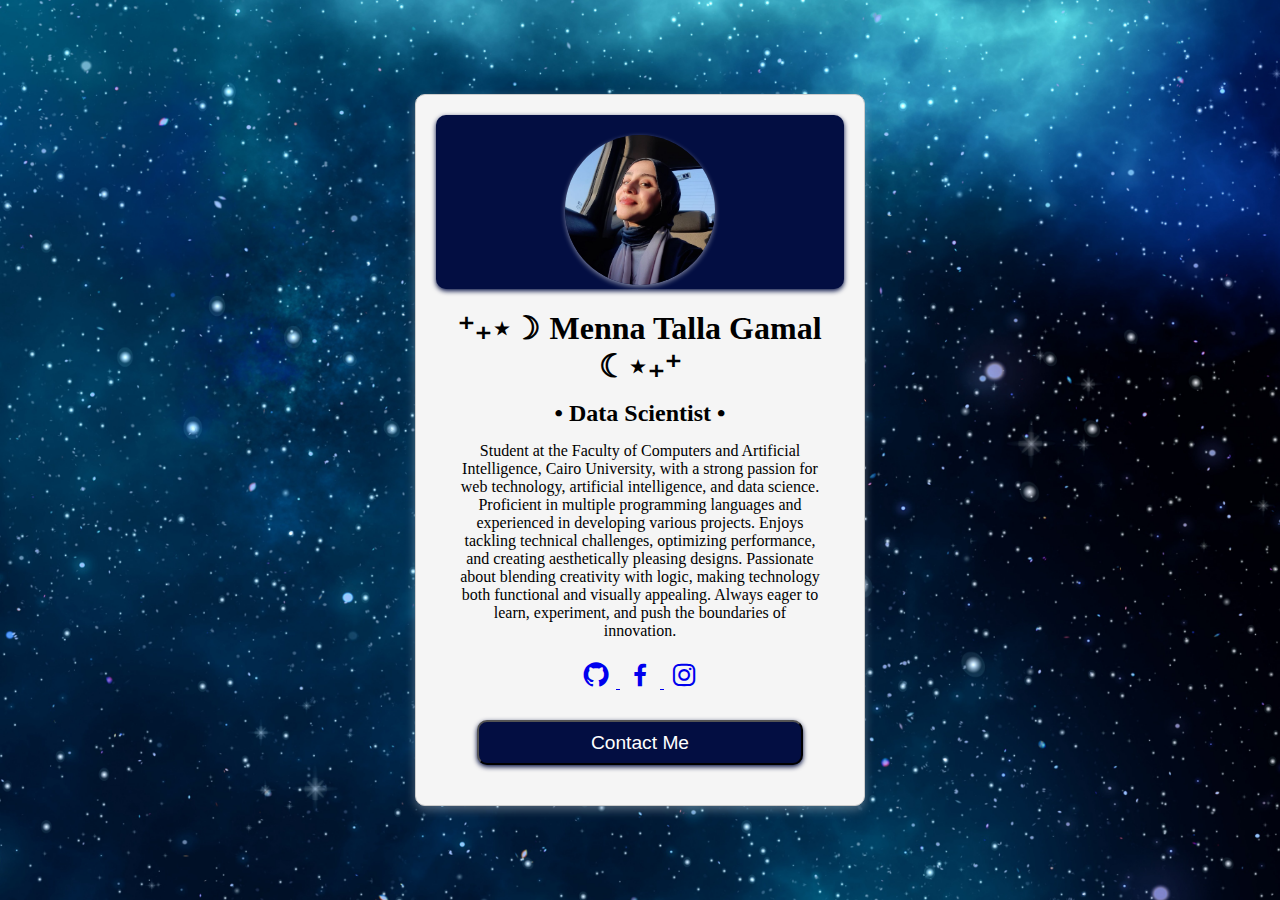
==== index.html @ a4ae6e17 "Update and rename task1.html to index.html" ====
<!-- Menna Talla Gamal Mahmoud -->

<!DOCTYPE html>
<html>
<head>
    <meta charset="UTF-8">
    <meta name="viewport" content="width=device=width , initial-scale=1.0">
    <title>Task 1</title>
    <!--  This link is for linking to box icons website -->
    <link href='https://unpkg.com/boxicons@2.1.4/css/boxicons.min.css' rel='stylesheet'>
    <!-- Style sheet to link to the CSS file that we want to apply -->
    <link rel="stylesheet" href="./CSS/style.css">
    

</head>

<body>
    <div class="container">
        <!-- main div that contains the 4 divs -->
        <div class="card">
            <!--  div 1 for the image -->
            <div class="image">
                <img src="./assets/m.jpeg" alt="image" >
            </div>
            <!--  div 2 for the text -->
            <div class="text">
                <h1>⁺₊⋆☽ Menna Talla Gamal ☾⋆₊⁺</h1>
                <h2>• Data Scientist •</h2>
                <p>Student at the Faculty of Computers and Artificial Intelligence, Cairo University, with a strong passion for web technology, artificial intelligence, and data science. Proficient in multiple programming languages and experienced in developing various projects. Enjoys tackling technical challenges, optimizing performance, and creating aesthetically pleasing designs. Passionate about blending creativity with logic, making technology both functional and visually appealing. Always eager to learn, experiment, and push the boundaries of innovation.</p>
            </div>
            <!--  div 3 for the app icons -->
            <div class="icons">
                <!-- to add the app icons and the links to open it -->
                <a href="https://github.com/MTG19" target="_blank">
                    <i class='bx bxl-github'></i>
                </a>
                <a href="https://www.facebook.com/share/tfKGQyozR7QLyZCs/?mibextid=qi2Omg" target="_blank">
                    <i class='bx bxl-facebook'></i>
                </a>
                <a href="https://www.instagram.com/mennaa__gamaal?utm_source=qr&igsh=YTBnaHh0d2NqcXNu" target="_blank">
                    <i class='bx bxl-instagram'></i>
                </a>
            
            </div>
            <!--  div 4 for contact me button -->
            <div class="button">
                <!-- to add the contact me button the open the email -->
                <a href="mailto:mennatallagamal@outlook.com" target="_blank">
                    <button>Contact Me</button>
                </a>
            </div>
        </div>
    </div>


</body> 
</html>
---- CSS/style.css ----
/* Reset default margin, padding, and set box-sizing to border-box for consistent layout */
* {
    margin: 0;
    padding: 0;
    box-sizing: border-box;
}

/* Style the body to center content and set a background image */
body {
    font-family: "PT Serif", serif; /* Set the font for the entire page */
    display: flex; /* Enables flexbox for centering */
    justify-content: center; /* Centers items horizontally */
    align-items: center; /* Centers items vertically */
    height: 100vh; /* Makes sure the body covers the full viewport height */
    background-image: url('./517528.jpg'); /* Background image */
    background-size: cover; /* Ensures the background fully covers the screen */
    background-position: center; /* Centers the background image */
    background-attachment: fixed; /* Fixes the background in place when scrolling */
}

/* Container for the card */
.container {
    width: 90%; /* Sets a responsive width for smaller screens */
    max-width: 450px; /* Limits the maximum width for better design on large screens */
    text-align: center; /* Centers text inside the container */
}

/* Styling for the main card */
.card {
    border: 1px solid #ccc; /* Adds a subtle border */
    box-shadow: 0 4px 10px rgba(255, 255, 255, 0.3); /* Soft shadow for a slight 3D effect */
    border-radius: 10px; /* Rounds the corners */
    background-color: whitesmoke; /* Light background color for contrast */
    padding: 20px; /* Adds padding inside the card for better spacing */
}

/* Styling for the profile image inside the card */
.image img {
    width: 150px; /* Fixed width for the image */
    height: 150px; /* Fixed height to maintain square shape */
    object-fit: cover; /* Ensures the image fills the entire container without distortion */
    border-radius: 50%; /* Makes the image circular */
    margin-top: 20px; /* Adds some space above the image */
    box-shadow: 0 2px 5px rgba(255, 255, 255, 0.5); /* Adds a subtle shadow around the image */
}

/* Background styling for the image section */
.image {
    border-radius: 10px; /* Slightly rounded edges */
    background-color: rgb(3, 14, 66); /* Dark background for contrast */
    box-shadow: 0 2px 5px rgb(3, 14, 66); /* Adds depth to the image container */
}

/* Text section styling */
.text {
    margin: 20px; /* Adds spacing around the text block */
}

/* Headings inside the text section */
.text h1, .text h2 {
    margin-bottom: 15px; /* Space between headings */
}

/* Icon styling inside the card */
.icons img, .icons i, .icons span {
    font-size: 30px; /* Standardized icon size */
    width: 40px; /* Uniform width for icons */
    height: 40px; /* Uniform height for icons */
}

/* Adds margin below the icons section */
.icons {
    margin-bottom: 20px;
}

/* Styling for the action button */
.button button {
    background-color: rgb(3, 14, 66); /* Primary button color */
    width: 80%; /* Responsive button width */
    height: 45px; /* Standard button height */
    margin-bottom: 20px; /* Space below the button */
    color: white; /* Text color inside the button */
    border-radius: 10px; /* Rounded button edges */
    font-size: larger; /* Increases font size */
    box-shadow: 0 2px 5px rgb(3, 14, 66); /* Adds a shadow effect to the button */
    transition: background-color 0.5s ease; /* Smooth color transition on hover */
}

/* Button hover effect */
.button button:hover {
    background-color: rgb(35, 61, 174); /* Slightly lighter blue when hovered */
}
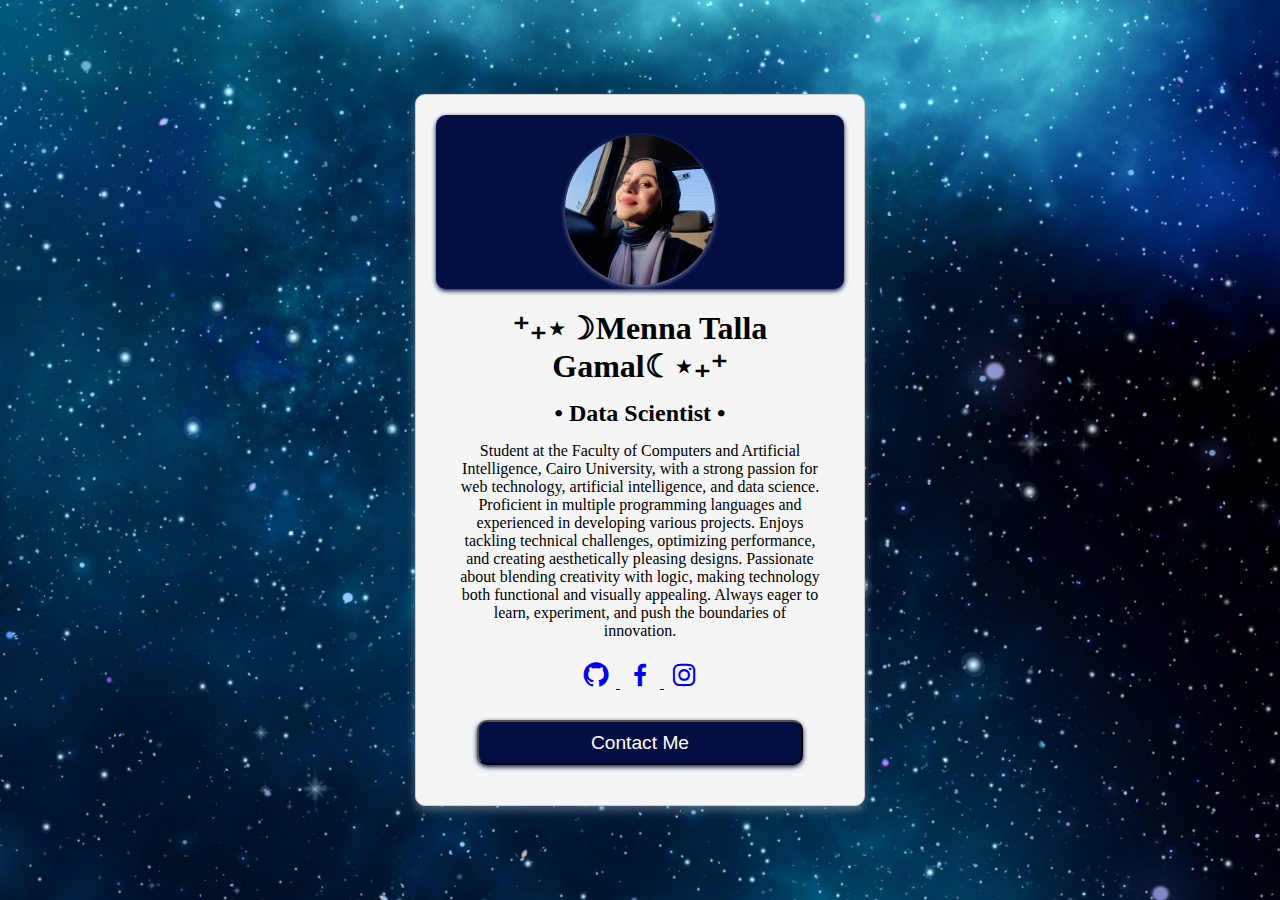
==== commit 324e761e: "Update index.html" ====
--- a/index.html
+++ b/index.html
@@ -24,7 +24,7 @@
             </div>
             <!--  div 2 for the text -->
             <div class="text">
-                <h1>⁺₊⋆☽ Menna Talla Gamal ☾⋆₊⁺</h1>
+                <h1>⁺₊⋆☽Menna Talla Gamal☾⋆₊⁺</h1>
                 <h2>• Data Scientist •</h2>
                 <p>Student at the Faculty of Computers and Artificial Intelligence, Cairo University, with a strong passion for web technology, artificial intelligence, and data science. Proficient in multiple programming languages and experienced in developing various projects. Enjoys tackling technical challenges, optimizing performance, and creating aesthetically pleasing designs. Passionate about blending creativity with logic, making technology both functional and visually appealing. Always eager to learn, experiment, and push the boundaries of innovation.</p>
             </div>
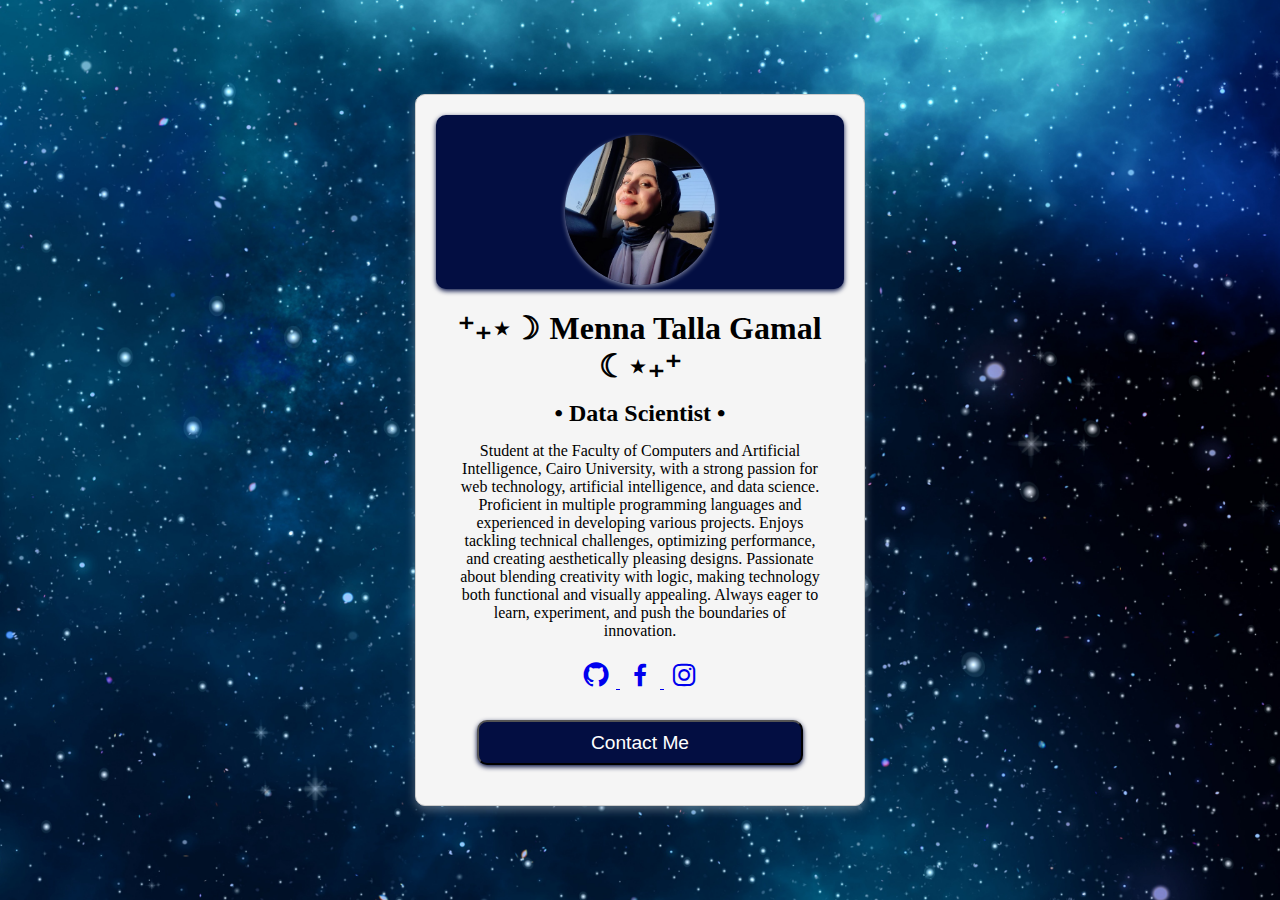
==== commit b716ff2a: "Update index.html" ====
--- a/index.html
+++ b/index.html
@@ -24,7 +24,7 @@
             </div>
             <!--  div 2 for the text -->
             <div class="text">
-                <h1>⁺₊⋆☽Menna Talla Gamal☾⋆₊⁺</h1>
+                <h1>⁺₊⋆☽ Menna Talla Gamal ☾⋆₊⁺</h1>
                 <h2>• Data Scientist •</h2>
                 <p>Student at the Faculty of Computers and Artificial Intelligence, Cairo University, with a strong passion for web technology, artificial intelligence, and data science. Proficient in multiple programming languages and experienced in developing various projects. Enjoys tackling technical challenges, optimizing performance, and creating aesthetically pleasing designs. Passionate about blending creativity with logic, making technology both functional and visually appealing. Always eager to learn, experiment, and push the boundaries of innovation.</p>
             </div>
